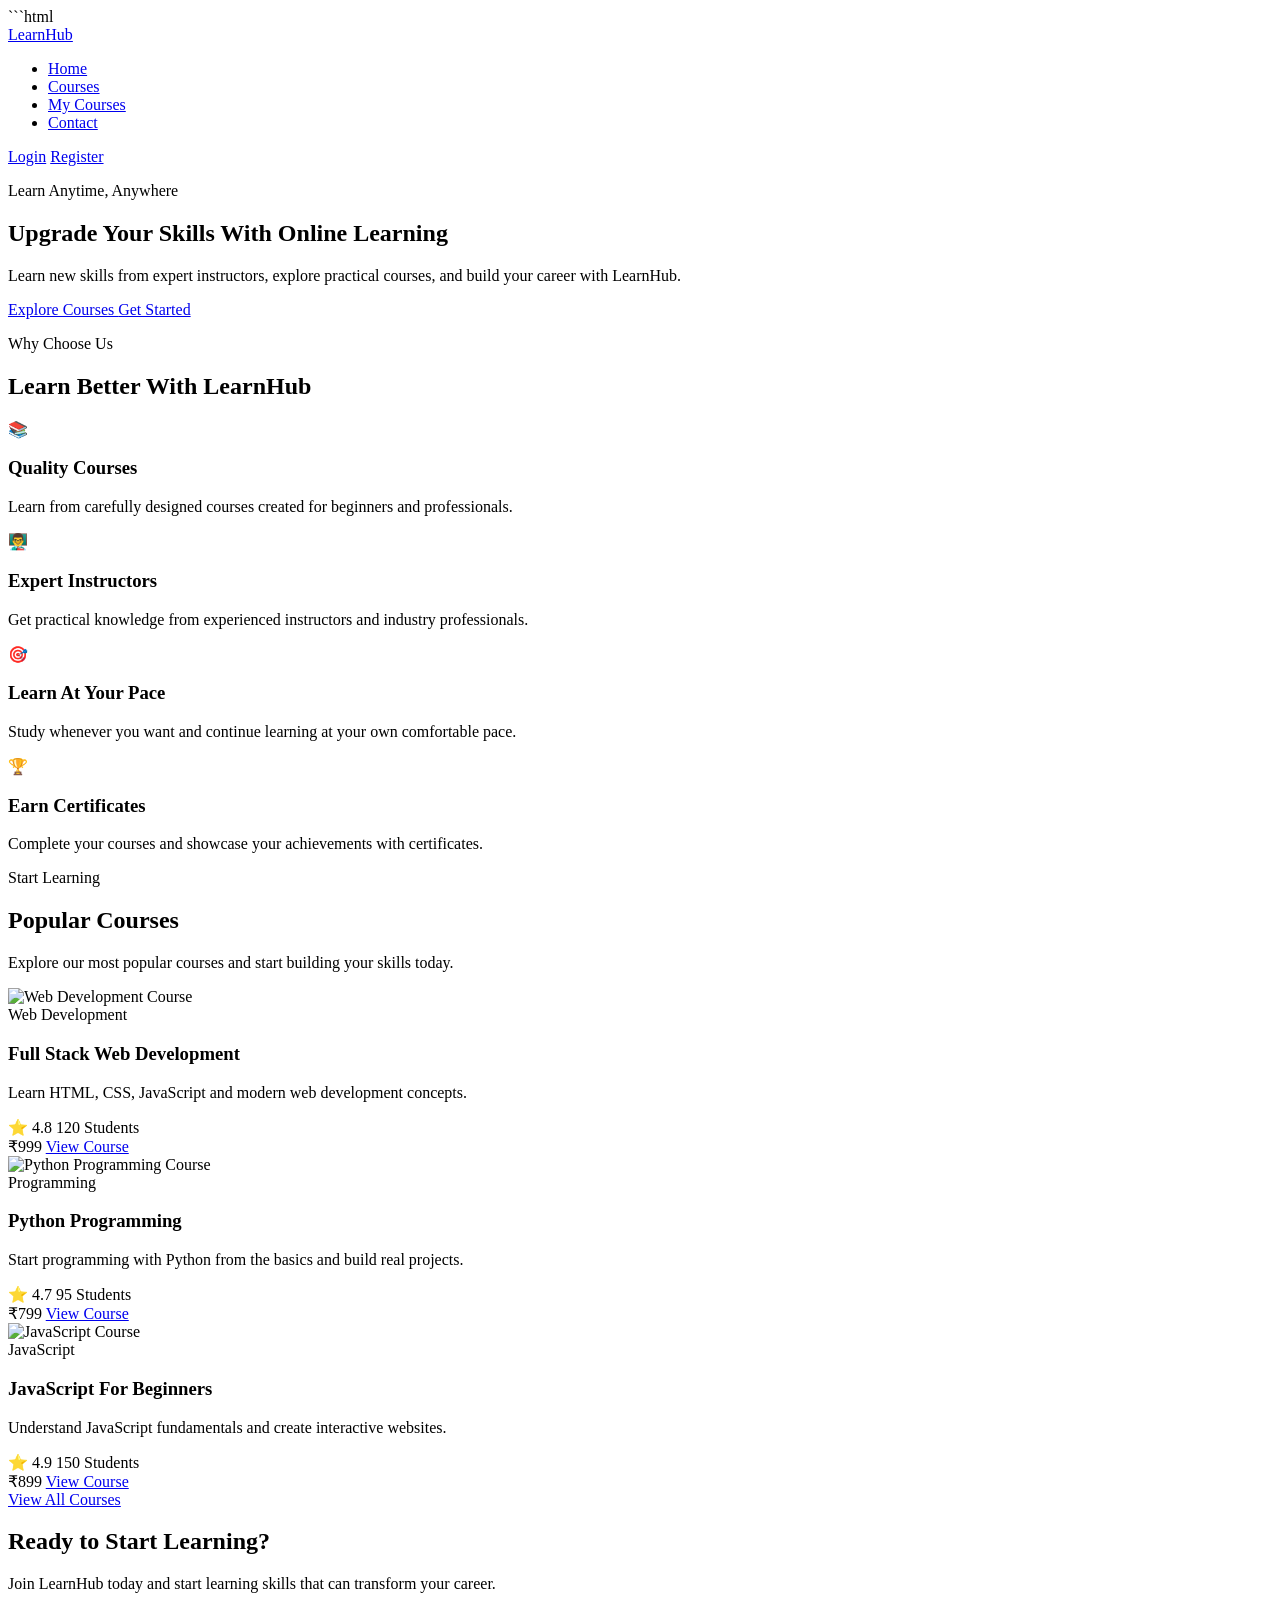
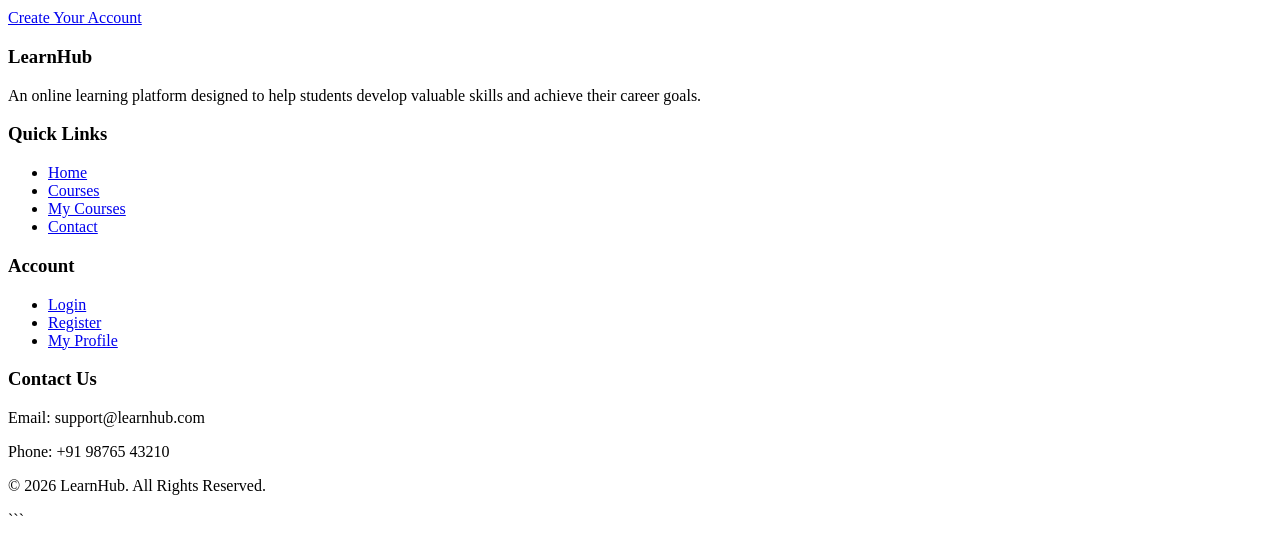
==== index.html @ 8cdeaab9 "Initial commit Created from https://vercel.com/new" ====
```html
<!DOCTYPE html>
<html lang="en">

<head>
    <meta charset="UTF-8">

    <!-- Makes the website responsive on mobile devices -->
    <meta name="viewport" content="width=device-width, initial-scale=1.0">

    <title>LearnHub - Online Learning Platform</title>

    <!-- Common CSS file -->
    <link rel="stylesheet" href="css/style.css">
</head>

<body>

    <!-- =========================
         NAVIGATION BAR
    ========================== -->
    <header>
        <nav class="navbar">

            <!-- Logo / Website Name -->
            <div class="logo">
                <a href="index.html">LearnHub</a>
            </div>

            <!-- Navigation Links -->
            <ul class="nav-links">
                <li>
                    <a href="index.html">Home</a>
                </li>

                <li>
                    <a href="courses.html">Courses</a>
                </li>

                <li>
                    <a href="dashboard.html">My Courses</a>
                </li>

                <li>
                    <a href="contact.html">Contact</a>
                </li>
            </ul>

            <!-- Authentication Buttons -->
            <div class="nav-buttons">
                <a href="login.html" class="btn login-btn">Login</a>
                <a href="register.html" class="btn register-btn">Register</a>
            </div>

        </nav>
    </header>


    <!-- =========================
         HERO SECTION
    ========================== -->
    <main>

        <section class="hero">

            <div class="hero-content">

                <p class="hero-subtitle">
                    Learn Anytime, Anywhere
                </p>

                <h1>
                    Upgrade Your Skills With
                    <span>Online Learning</span>
                </h1>

                <p class="hero-description">
                    Learn new skills from expert instructors,
                    explore practical courses, and build your
                    career with LearnHub.
                </p>

                <div class="hero-buttons">
                    <a href="courses.html" class="btn primary-btn">
                        Explore Courses
                    </a>

                    <a href="register.html" class="btn secondary-btn">
                        Get Started
                    </a>
                </div>

            </div>

        </section>


        <!-- =========================
             LMS FEATURES
        ========================== -->
        <section class="features">

            <div class="section-heading">
                <p>Why Choose Us</p>
                <h2>Learn Better With LearnHub</h2>
            </div>

            <div class="feature-container">

                <!-- Feature 1 -->
                <div class="feature-card">

                    <div class="feature-icon">
                        📚
                    </div>

                    <h3>Quality Courses</h3>

                    <p>
                        Learn from carefully designed courses
                        created for beginners and professionals.
                    </p>

                </div>


                <!-- Feature 2 -->
                <div class="feature-card">

                    <div class="feature-icon">
                        👨‍🏫
                    </div>

                    <h3>Expert Instructors</h3>

                    <p>
                        Get practical knowledge from experienced
                        instructors and industry professionals.
                    </p>

                </div>


                <!-- Feature 3 -->
                <div class="feature-card">

                    <div class="feature-icon">
                        🎯
                    </div>

                    <h3>Learn At Your Pace</h3>

                    <p>
                        Study whenever you want and continue
                        learning at your own comfortable pace.
                    </p>

                </div>


                <!-- Feature 4 -->
                <div class="feature-card">

                    <div class="feature-icon">
                        🏆
                    </div>

                    <h3>Earn Certificates</h3>

                    <p>
                        Complete your courses and showcase
                        your achievements with certificates.
                    </p>

                </div>

            </div>

        </section>


        <!-- =========================
             POPULAR COURSES
        ========================== -->
        <section class="popular-courses">

            <div class="section-heading">

                <p>Start Learning</p>

                <h2>Popular Courses</h2>

                <p>
                    Explore our most popular courses and
                    start building your skills today.
                </p>

            </div>


            <div class="course-container">

                <!-- Course 1 -->
                <div class="course-card">

                    <div class="course-image">
                        <img
                            src="images/course1.jpg"
                            alt="Web Development Course">
                    </div>

                    <div class="course-content">

                        <span class="course-category">
                            Web Development
                        </span>

                        <h3>
                            Full Stack Web Development
                        </h3>

                        <p>
                            Learn HTML, CSS, JavaScript and
                            modern web development concepts.
                        </p>

                        <div class="course-info">
                            <span>⭐ 4.8</span>
                            <span>120 Students</span>
                        </div>

                        <div class="course-bottom">

                            <span class="course-price">
                                ₹999
                            </span>

                            <a
                                href="course-details.html"
                                class="btn course-btn">
                                View Course
                            </a>

                        </div>

                    </div>

                </div>


                <!-- Course 2 -->
                <div class="course-card">

                    <div class="course-image">
                        <img
                            src="images/course2.jpg"
                            alt="Python Programming Course">
                    </div>

                    <div class="course-content">

                        <span class="course-category">
                            Programming
                        </span>

                        <h3>
                            Python Programming
                        </h3>

                        <p>
                            Start programming with Python from
                            the basics and build real projects.
                        </p>

                        <div class="course-info">
                            <span>⭐ 4.7</span>
                            <span>95 Students</span>
                        </div>

                        <div class="course-bottom">

                            <span class="course-price">
                                ₹799
                            </span>

                            <a
                                href="course-details.html"
                                class="btn course-btn">
                                View Course
                            </a>

                        </div>

                    </div>

                </div>


                <!-- Course 3 -->
                <div class="course-card">

                    <div class="course-image">
                        <img
                            src="images/course3.jpg"
                            alt="JavaScript Course">
                    </div>

                    <div class="course-content">

                        <span class="course-category">
                            JavaScript
                        </span>

                        <h3>
                            JavaScript For Beginners
                        </h3>

                        <p>
                            Understand JavaScript fundamentals
                            and create interactive websites.
                        </p>

                        <div class="course-info">
                            <span>⭐ 4.9</span>
                            <span>150 Students</span>
                        </div>

                        <div class="course-bottom">

                            <span class="course-price">
                                ₹899
                            </span>

                            <a
                                href="course-details.html"
                                class="btn course-btn">
                                View Course
                            </a>

                        </div>

                    </div>

                </div>

            </div>


            <!-- View All Courses -->
            <div class="view-all">

                <a
                    href="courses.html"
                    class="btn primary-btn">
                    View All Courses
                </a>

            </div>

        </section>


        <!-- =========================
             CALL TO ACTION
        ========================== -->
        <section class="cta">

            <div class="cta-content">

                <h2>
                    Ready to Start Learning?
                </h2>

                <p>
                    Join LearnHub today and start learning
                    skills that can transform your career.
                </p>

                <a
                    href="register.html"
                    class="btn primary-btn">
                    Create Your Account
                </a>

            </div>

        </section>

    </main>


    <!-- =========================
         FOOTER
    ========================== -->
    <footer>

        <div class="footer-container">

            <!-- Footer About -->
            <div class="footer-section">

                <h3>LearnHub</h3>

                <p>
                    An online learning platform designed
                    to help students develop valuable skills
                    and achieve their career goals.
                </p>

            </div>


            <!-- Quick Links -->
            <div class="footer-section">

                <h3>Quick Links</h3>

                <ul>

                    <li>
                        <a href="index.html">
                            Home
                        </a>
                    </li>

                    <li>
                        <a href="courses.html">
                            Courses
                        </a>
                    </li>

                    <li>
                        <a href="dashboard.html">
                            My Courses
                        </a>
                    </li>

                    <li>
                        <a href="contact.html">
                            Contact
                        </a>
                    </li>

                </ul>

            </div>


            <!-- Account Links -->
            <div class="footer-section">

                <h3>Account</h3>

                <ul>

                    <li>
                        <a href="login.html">
                            Login
                        </a>
                    </li>

                    <li>
                        <a href="register.html">
                            Register
                        </a>
                    </li>

                    <li>
                        <a href="profile.html">
                            My Profile
                        </a>
                    </li>

                </ul>

            </div>


            <!-- Contact -->
            <div class="footer-section">

                <h3>Contact Us</h3>

                <p>
                    Email: support@learnhub.com
                </p>

                <p>
                    Phone: +91 98765 43210
                </p>

            </div>

        </div>


        <!-- Copyright -->
        <div class="footer-bottom">

            <p>
                &copy; 2026 LearnHub. All Rights Reserved.
            </p>

        </div>

    </footer>


    <!-- Common JavaScript file -->
    <script src="js/script.js"></script>

</body>

</html>
```
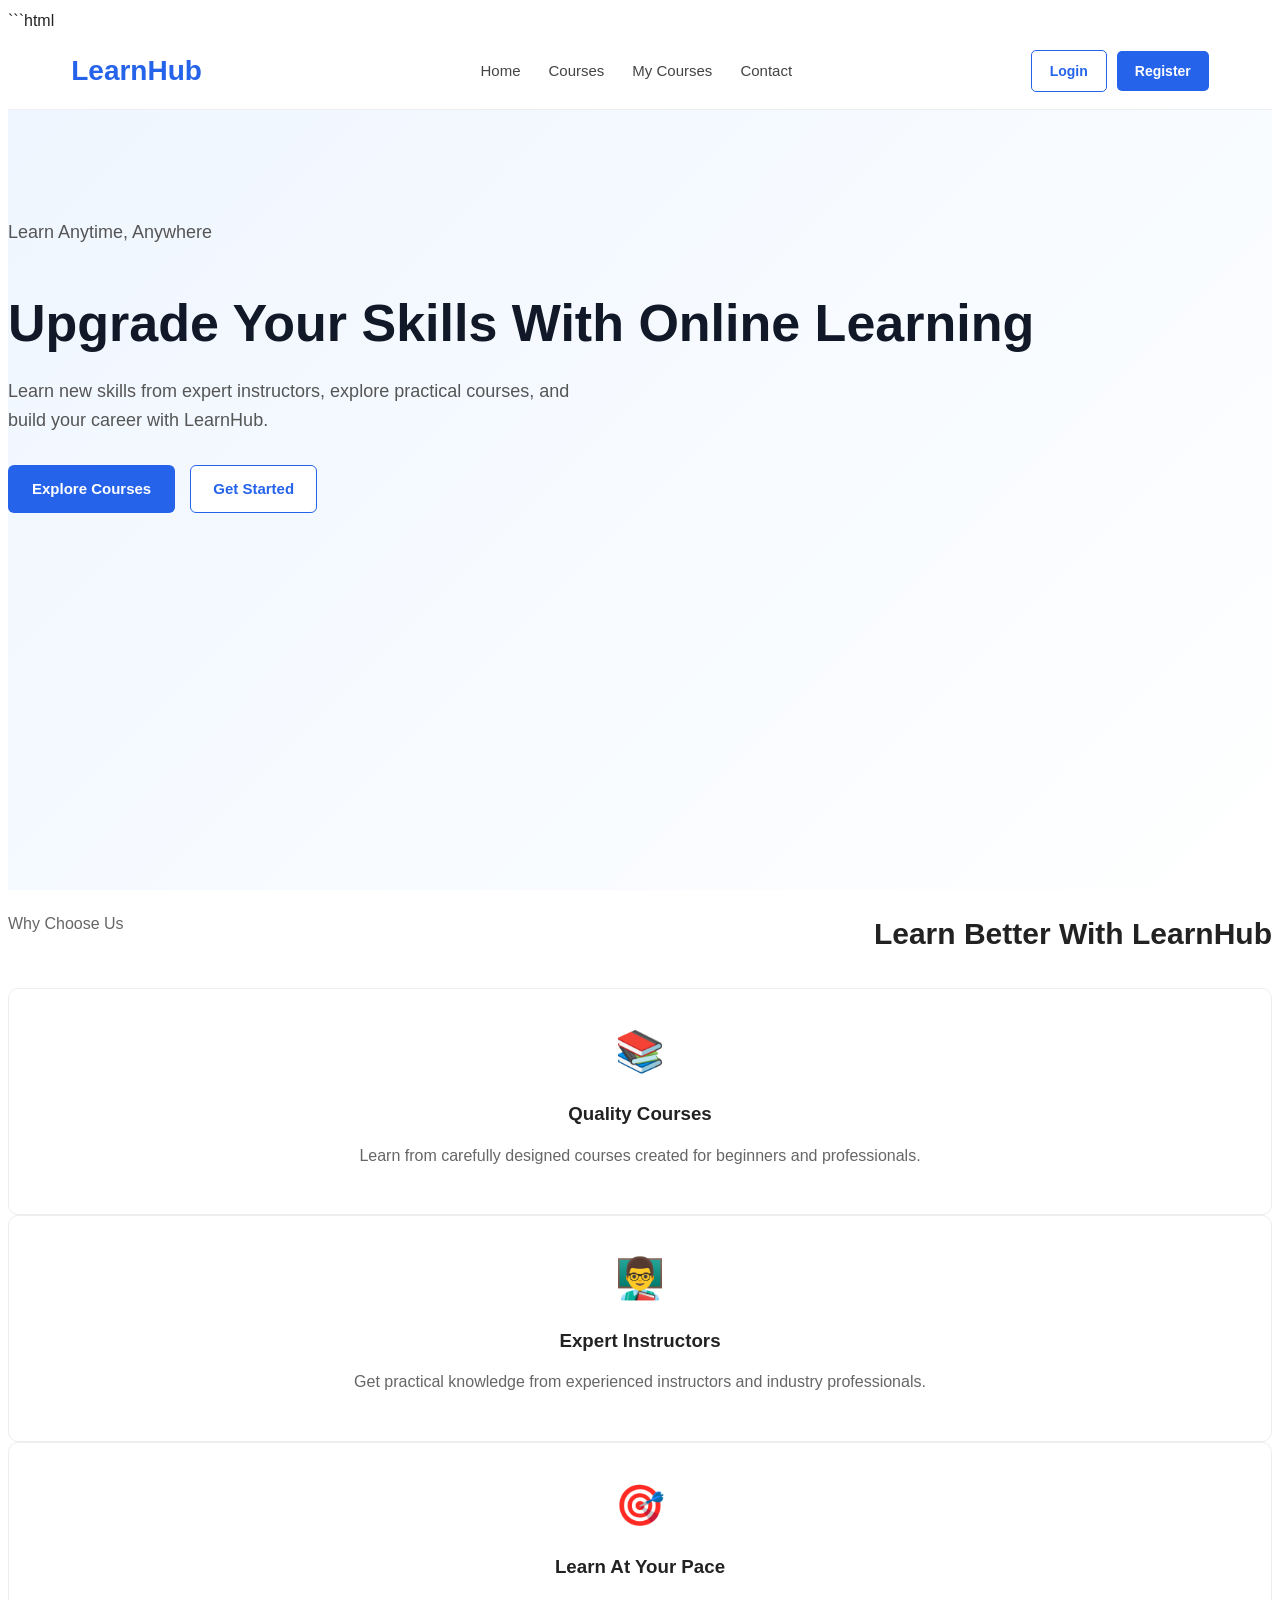
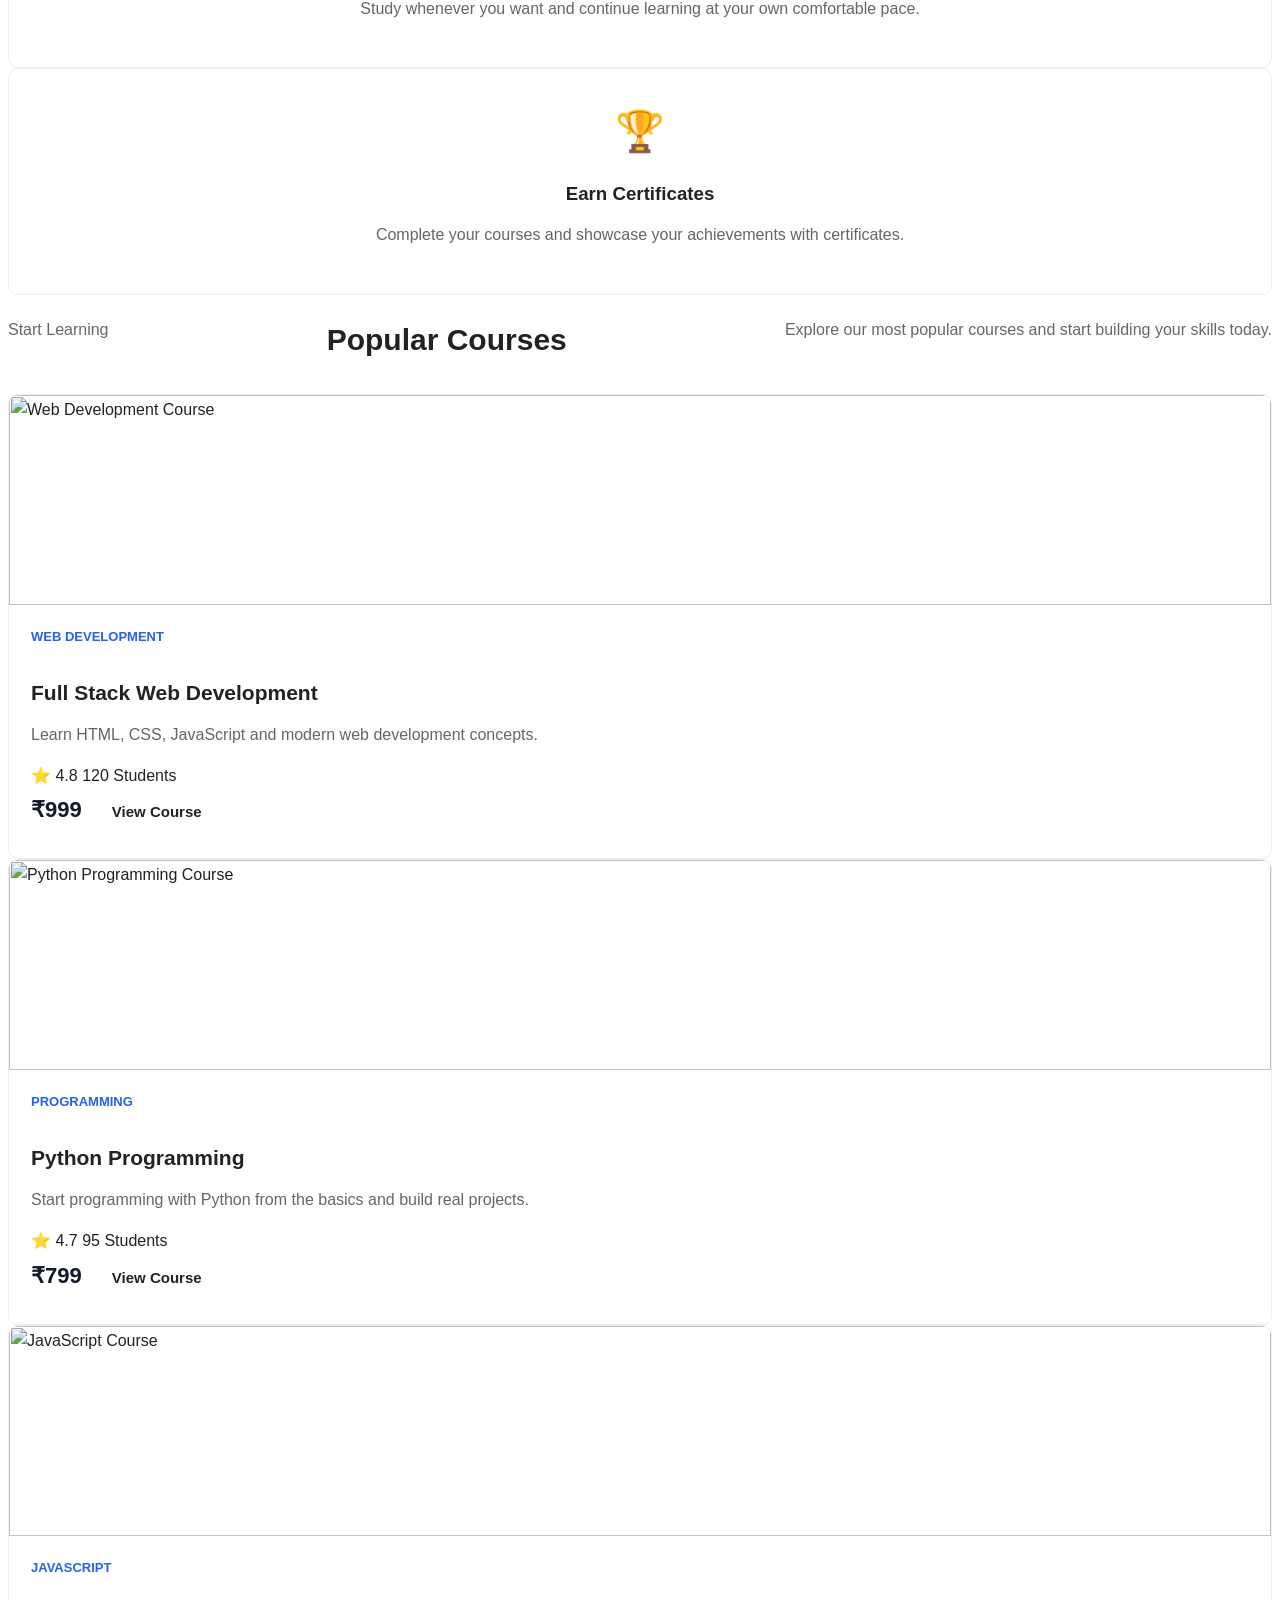
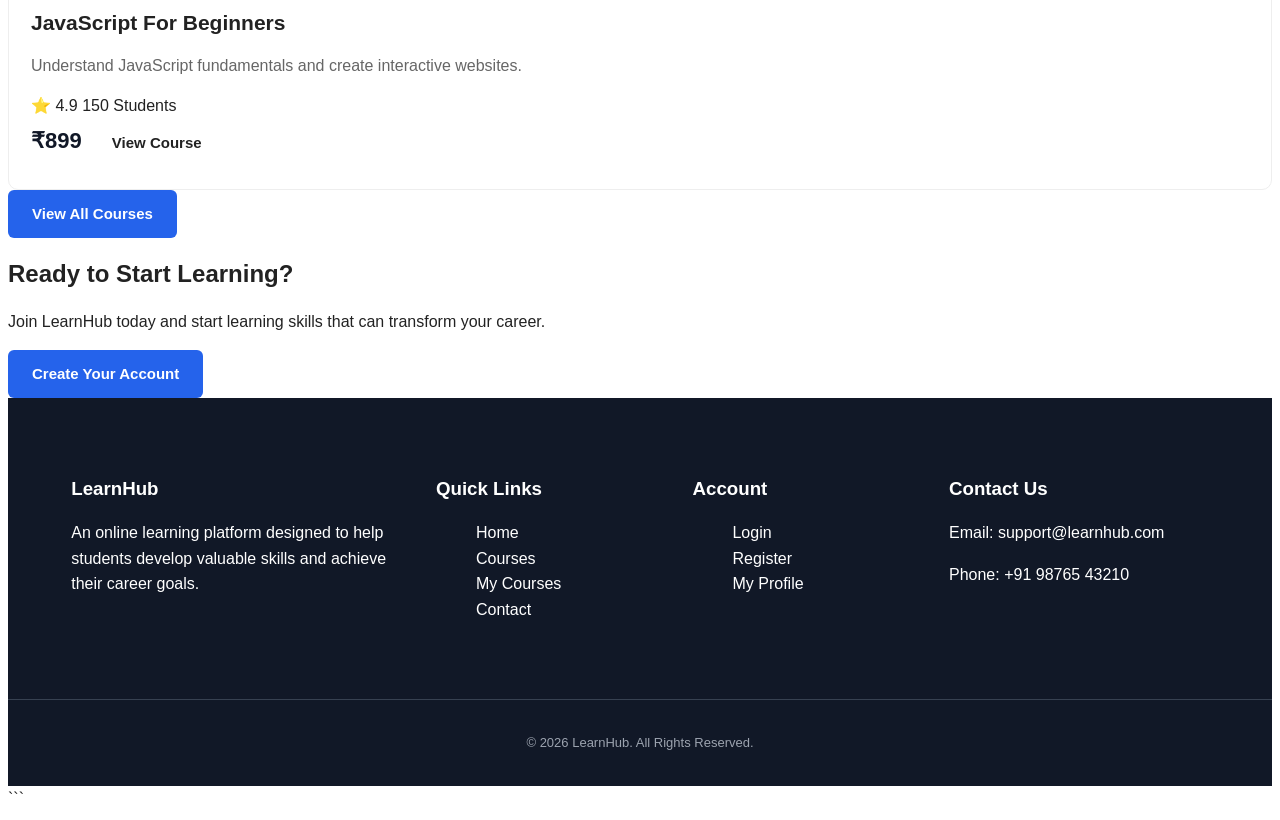
==== commit fc8a52c0: "Update index.html" ====
--- a/index.html
+++ b/index.html
@@ -11,7 +11,7 @@
     <title>LearnHub - Online Learning Platform</title>
 
     <!-- Common CSS file -->
-    <link rel="stylesheet" href="css/style.css">
+    <link rel="stylesheet" href="style.css">
 </head>
 
 <body>
@@ -507,7 +507,7 @@
 
 
     <!-- Common JavaScript file -->
-    <script src="js/script.js"></script>
+    <script src="script.js"></script>
 
 </body>
 
--- a/style.css
+++ b/style.css
@@ -0,0 +1,2766 @@
+```css
+/* =========================================================
+   LEARNHUB LMS
+   GLOBAL STYLESHEET
+   ========================================================= */
+
+
+/* =========================================================
+   1. RESET & GLOBAL STYLES
+   ========================================================= */
+
+* {
+    margin: 0;
+    padding: 0;
+    box-sizing: border-box;
+}
+
+
+html {
+    scroll-behavior: smooth;
+}
+
+
+body {
+    font-family: Arial, Helvetica, sans-serif;
+    line-height: 1.6;
+    color: #222;
+    background-color: #ffffff;
+}
+
+
+a {
+    text-decoration: none;
+    color: inherit;
+}
+
+
+ul {
+    list-style: none;
+}
+
+
+img {
+    max-width: 100%;
+    display: block;
+}
+
+
+button,
+input,
+textarea,
+select {
+    font-family: inherit;
+}
+
+
+button {
+    cursor: pointer;
+}
+
+
+.container,
+.dashboard-container,
+.contact-container {
+    width: 90%;
+    max-width: 1200px;
+    margin: 0 auto;
+}
+
+
+section {
+    width: 100%;
+}
+
+
+h1,
+h2,
+h3 {
+    line-height: 1.3;
+}
+
+
+/* =========================================================
+   2. BUTTONS
+   ========================================================= */
+
+.btn {
+    display: inline-block;
+    padding: 12px 24px;
+    border-radius: 6px;
+    border: none;
+    font-size: 15px;
+    font-weight: 600;
+    text-align: center;
+    transition: 0.3s ease;
+}
+
+
+.primary-btn {
+    background-color: #2563eb;
+    color: #ffffff;
+}
+
+
+.primary-btn:hover {
+    background-color: #1d4ed8;
+    transform: translateY(-2px);
+}
+
+
+.secondary-btn {
+    display: inline-block;
+    padding: 11px 22px;
+    border: 1px solid #2563eb;
+    border-radius: 6px;
+    background-color: #ffffff;
+    color: #2563eb;
+    font-size: 15px;
+    font-weight: 600;
+    cursor: pointer;
+    transition: 0.3s ease;
+}
+
+
+.secondary-btn:hover {
+    background-color: #2563eb;
+    color: #ffffff;
+}
+
+
+/* =========================================================
+   3. NAVBAR
+   ========================================================= */
+
+header {
+    width: 100%;
+    background-color: #ffffff;
+    border-bottom: 1px solid #eeeeee;
+}
+
+
+.navbar {
+    width: 90%;
+    max-width: 1200px;
+    min-height: 75px;
+    margin: 0 auto;
+
+    display: flex;
+    align-items: center;
+    justify-content: space-between;
+    gap: 25px;
+}
+
+
+.logo a {
+    font-size: 28px;
+    font-weight: 800;
+    color: #2563eb;
+}
+
+
+.nav-links {
+    display: flex;
+    align-items: center;
+    gap: 28px;
+}
+
+
+.nav-links a {
+    color: #444;
+    font-size: 15px;
+    font-weight: 500;
+    transition: 0.3s ease;
+}
+
+
+.nav-links a:hover,
+.nav-links a.active {
+    color: #2563eb;
+}
+
+
+.nav-buttons {
+    display: flex;
+    align-items: center;
+    gap: 10px;
+}
+
+
+.login-btn,
+.register-btn {
+    padding: 9px 18px;
+    border-radius: 5px;
+    font-size: 14px;
+    font-weight: 600;
+    transition: 0.3s ease;
+}
+
+
+.login-btn {
+    color: #2563eb;
+    border: 1px solid #2563eb;
+}
+
+
+.login-btn:hover {
+    background-color: #2563eb;
+    color: #ffffff;
+}
+
+
+.register-btn {
+    background-color: #2563eb;
+    color: #ffffff;
+}
+
+
+.register-btn:hover {
+    background-color: #1d4ed8;
+}
+
+
+/* =========================================================
+   4. HOME PAGE
+   ========================================================= */
+
+.hero {
+    min-height: 600px;
+    padding: 90px 0;
+
+    background: linear-gradient(
+        135deg,
+        #eff6ff,
+        #ffffff
+    );
+}
+
+
+.hero-container {
+    width: 90%;
+    max-width: 1200px;
+    margin: 0 auto;
+
+    display: grid;
+    grid-template-columns: 1.1fr 0.9fr;
+    align-items: center;
+    gap: 60px;
+}
+
+
+.hero-content h1 {
+    font-size: 52px;
+    margin-bottom: 20px;
+    color: #111827;
+}
+
+
+.hero-content p {
+    max-width: 600px;
+    margin-bottom: 30px;
+    color: #555;
+    font-size: 18px;
+}
+
+
+.hero-buttons {
+    display: flex;
+    gap: 15px;
+    flex-wrap: wrap;
+}
+
+
+.hero-image img {
+    width: 100%;
+    border-radius: 15px;
+}
+
+
+.section {
+    padding: 80px 0;
+}
+
+
+.section-title {
+    text-align: center;
+    margin-bottom: 45px;
+}
+
+
+.section-title h2 {
+    font-size: 36px;
+    color: #111827;
+    margin-bottom: 10px;
+}
+
+
+.section-title p {
+    color: #666;
+}
+
+
+.features-grid,
+.course-grid {
+    width: 90%;
+    max-width: 1200px;
+    margin: 0 auto;
+
+    display: grid;
+    grid-template-columns: repeat(3, 1fr);
+    gap: 25px;
+}
+
+
+.feature-card {
+    padding: 30px;
+    background-color: #ffffff;
+    border: 1px solid #eeeeee;
+    border-radius: 10px;
+    text-align: center;
+    transition: 0.3s ease;
+}
+
+
+.feature-card:hover {
+    transform: translateY(-5px);
+    box-shadow: 0 10px 30px rgba(0, 0, 0, 0.08);
+}
+
+
+.feature-icon {
+    font-size: 40px;
+    margin-bottom: 15px;
+}
+
+
+.feature-card h3 {
+    margin-bottom: 10px;
+}
+
+
+.feature-card p {
+    color: #666;
+}
+
+
+.course-card {
+    overflow: hidden;
+    background-color: #ffffff;
+    border: 1px solid #eeeeee;
+    border-radius: 10px;
+    transition: 0.3s ease;
+}
+
+
+.course-card:hover {
+    transform: translateY(-5px);
+    box-shadow: 0 10px 30px rgba(0, 0, 0, 0.08);
+}
+
+
+.course-card img {
+    width: 100%;
+    height: 210px;
+    object-fit: cover;
+}
+
+
+.course-content {
+    padding: 22px;
+}
+
+
+.course-category {
+    display: inline-block;
+    margin-bottom: 10px;
+    color: #2563eb;
+    font-size: 13px;
+    font-weight: 700;
+    text-transform: uppercase;
+}
+
+
+.course-content h3 {
+    margin-bottom: 10px;
+    font-size: 21px;
+}
+
+
+.course-content p {
+    color: #666;
+    margin-bottom: 15px;
+}
+
+
+.course-meta {
+    display: flex;
+    justify-content: space-between;
+    gap: 10px;
+    margin-bottom: 15px;
+    color: #666;
+    font-size: 14px;
+}
+
+
+.course-price {
+    color: #111827;
+    font-size: 22px;
+    font-weight: 700;
+}
+
+
+.about-section {
+    padding: 80px 0;
+    background-color: #f8fafc;
+}
+
+
+.about-container {
+    width: 90%;
+    max-width: 1200px;
+    margin: 0 auto;
+
+    display: grid;
+    grid-template-columns: 1fr 1fr;
+    gap: 60px;
+    align-items: center;
+}
+
+
+.about-content h2 {
+    font-size: 38px;
+    margin-bottom: 20px;
+}
+
+
+.about-content p {
+    color: #666;
+    margin-bottom: 15px;
+}
+
+
+.stats-grid {
+    display: grid;
+    grid-template-columns: repeat(2, 1fr);
+    gap: 20px;
+}
+
+
+.stat-box {
+    padding: 25px;
+    background-color: #ffffff;
+    border-radius: 10px;
+    text-align: center;
+    border: 1px solid #eeeeee;
+}
+
+
+.stat-box h3 {
+    font-size: 32px;
+    color: #2563eb;
+}
+
+
+.cta-section {
+    padding: 80px 20px;
+    background-color: #2563eb;
+    color: #ffffff;
+    text-align: center;
+}
+
+
+.cta-section h2 {
+    font-size: 38px;
+    margin-bottom: 15px;
+}
+
+
+.cta-section p {
+    margin-bottom: 25px;
+}
+
+
+/* =========================================================
+   5. FORMS
+   ========================================================= */
+
+.form-group {
+    margin-bottom: 20px;
+}
+
+
+.form-group label {
+    display: block;
+    margin-bottom: 7px;
+    font-size: 14px;
+    font-weight: 600;
+    color: #333;
+}
+
+
+.form-group input,
+.form-group textarea,
+.form-group select,
+input,
+textarea,
+select {
+    width: 100%;
+    padding: 12px 14px;
+    border: 1px solid #d1d5db;
+    border-radius: 6px;
+    background-color: #ffffff;
+    color: #222;
+    font-size: 15px;
+    outline: none;
+    transition: 0.3s ease;
+}
+
+
+.form-group input:focus,
+.form-group textarea:focus,
+.form-group select:focus,
+input:focus,
+textarea:focus,
+select:focus {
+    border-color: #2563eb;
+    box-shadow: 0 0 0 3px rgba(37, 99, 235, 0.1);
+}
+
+
+.form-group textarea,
+textarea {
+    resize: vertical;
+}
+
+
+.form-error {
+    display: block;
+    margin-top: 5px;
+    color: #dc2626;
+    font-size: 13px;
+}
+
+
+/* =========================================================
+   6. LOGIN & REGISTER
+   ========================================================= */
+
+.auth-section {
+    min-height: calc(100vh - 75px);
+    padding: 70px 20px;
+
+    display: flex;
+    justify-content: center;
+    align-items: center;
+
+    background-color: #f8fafc;
+}
+
+
+.auth-container {
+    width: 100%;
+    max-width: 480px;
+}
+
+
+.auth-card {
+    padding: 40px;
+    background-color: #ffffff;
+    border-radius: 12px;
+    border: 1px solid #eeeeee;
+    box-shadow: 0 10px 30px rgba(0, 0, 0, 0.06);
+}
+
+
+.auth-card h1 {
+    margin-bottom: 10px;
+    text-align: center;
+    font-size: 32px;
+}
+
+
+.auth-card > p {
+    margin-bottom: 30px;
+    text-align: center;
+    color: #666;
+}
+
+
+.auth-footer {
+    margin-top: 20px;
+    text-align: center;
+    color: #666;
+}
+
+
+.auth-footer a {
+    color: #2563eb;
+    font-weight: 600;
+}
+
+
+.checkbox-group {
+    display: flex;
+    align-items: flex-start;
+    gap: 10px;
+    margin-bottom: 20px;
+}
+
+
+.checkbox-group input {
+    width: auto;
+    margin-top: 4px;
+}
+
+
+.checkbox-group label {
+    font-size: 14px;
+    color: #555;
+}
+
+
+.forgot-password {
+    display: block;
+    margin-bottom: 20px;
+    text-align: right;
+    color: #2563eb;
+    font-size: 14px;
+}
+
+
+.auth-card .primary-btn {
+    width: 100%;
+}
+
+
+/* =========================================================
+   7. COURSES PAGE
+   ========================================================= */
+
+.courses-hero {
+    padding: 70px 20px;
+    background-color: #eff6ff;
+    text-align: center;
+}
+
+
+.courses-hero h1 {
+    font-size: 44px;
+    margin-bottom: 15px;
+}
+
+
+.courses-hero p {
+    color: #666;
+}
+
+
+.course-filters {
+    padding: 35px 0;
+}
+
+
+.filter-container {
+    width: 90%;
+    max-width: 1200px;
+    margin: 0 auto;
+
+    display: grid;
+    grid-template-columns: 2fr 1fr 1fr;
+    gap: 15px;
+}
+
+
+.course-search,
+.category-filter,
+.level-filter {
+    width: 100%;
+}
+
+
+.courses-section {
+    padding: 30px 0 80px;
+}
+
+
+.courses-grid {
+    width: 90%;
+    max-width: 1200px;
+    margin: 0 auto;
+
+    display: grid;
+    grid-template-columns: repeat(3, 1fr);
+    gap: 25px;
+}
+
+
+.no-courses {
+    display: none;
+    padding: 40px;
+    text-align: center;
+    color: #666;
+}
+
+
+.categories-section {
+    padding: 80px 0;
+    background-color: #f8fafc;
+}
+
+
+.category-grid {
+    width: 90%;
+    max-width: 1200px;
+    margin: 0 auto;
+
+    display: grid;
+    grid-template-columns: repeat(3, 1fr);
+    gap: 20px;
+}
+
+
+.category-card {
+    padding: 30px;
+    background-color: #ffffff;
+    border: 1px solid #eeeeee;
+    border-radius: 10px;
+    text-align: center;
+    transition: 0.3s ease;
+}
+
+
+.category-card:hover {
+    transform: translateY(-4px);
+    box-shadow: 0 8px 25px rgba(0, 0, 0, 0.08);
+}
+
+
+.category-card h3 {
+    margin: 10px 0;
+}
+
+
+.category-card p {
+    color: #666;
+}
+
+
+/* =========================================================
+   8. COURSE DETAILS PAGE
+   ========================================================= */
+
+.course-details-hero {
+    padding: 70px 0;
+    background-color: #f8fafc;
+}
+
+
+.course-details-container {
+    width: 90%;
+    max-width: 1200px;
+    margin: 0 auto;
+
+    display: grid;
+    grid-template-columns: 1.5fr 1fr;
+    gap: 50px;
+    align-items: center;
+}
+
+
+.course-details-image img {
+    width: 100%;
+    border-radius: 12px;
+}
+
+
+.course-details-content h1 {
+    margin: 15px 0;
+    font-size: 44px;
+}
+
+
+.course-details-content > p {
+    color: #666;
+    margin-bottom: 20px;
+}
+
+
+.course-details-meta {
+    display: flex;
+    flex-wrap: wrap;
+    gap: 20px;
+    margin-bottom: 25px;
+    color: #555;
+}
+
+
+.details-section {
+    padding: 70px 0;
+}
+
+
+.details-container {
+    width: 90%;
+    max-width: 1200px;
+    margin: 0 auto;
+
+    display: grid;
+    grid-template-columns: 2fr 1fr;
+    gap: 50px;
+}
+
+
+.details-content h2 {
+    margin-bottom: 20px;
+    font-size: 30px;
+}
+
+
+.details-content h3 {
+    margin: 30px 0 15px;
+}
+
+
+.learning-list,
+.requirements-list {
+    padding-left: 20px;
+    list-style: disc;
+}
+
+
+.learning-list li,
+.requirements-list li {
+    margin-bottom: 10px;
+}
+
+
+.curriculum {
+    margin-top: 40px;
+}
+
+
+.curriculum-item {
+    margin-bottom: 12px;
+    border: 1px solid #eeeeee;
+    border-radius: 7px;
+    overflow: hidden;
+}
+
+
+.curriculum-header {
+    padding: 15px 18px;
+    background-color: #f8fafc;
+    font-weight: 600;
+}
+
+
+.curriculum-lessons {
+    padding: 15px 18px;
+}
+
+
+.curriculum-lessons li {
+    padding: 8px 0;
+    color: #555;
+}
+
+
+.enrollment-card {
+    position: sticky;
+    top: 20px;
+
+    padding: 30px;
+    background-color: #ffffff;
+    border: 1px solid #eeeeee;
+    border-radius: 10px;
+    box-shadow: 0 8px 25px rgba(0, 0, 0, 0.06);
+}
+
+
+.enrollment-card h2 {
+    font-size: 34px;
+    margin-bottom: 20px;
+}
+
+
+.enrollment-card .primary-btn {
+    width: 100%;
+    margin: 20px 0;
+}
+
+
+.course-benefits li {
+    padding: 8px 0;
+    color: #555;
+}
+
+
+.guarantee {
+    margin-top: 20px;
+    padding: 15px;
+    border-radius: 6px;
+    background-color: #f0fdf4;
+    color: #166534;
+}
+
+
+.related-courses {
+    padding: 70px 0;
+    background-color: #f8fafc;
+}
+
+
+/* =========================================================
+   9. PAYMENT PAGE
+   ========================================================= */
+
+.payment-section {
+    padding: 70px 0;
+    background-color: #f8fafc;
+}
+
+
+.payment-container {
+    width: 90%;
+    max-width: 1200px;
+    margin: 0 auto;
+
+    display: grid;
+    grid-template-columns: 2fr 1fr;
+    gap: 35px;
+    align-items: start;
+}
+
+
+.payment-left > h1 {
+    font-size: 38px;
+    margin-bottom: 8px;
+}
+
+
+.payment-subtitle {
+    color: #666;
+    margin-bottom: 30px;
+}
+
+
+.payment-box {
+    padding: 25px;
+    margin-bottom: 20px;
+
+    background-color: #ffffff;
+    border: 1px solid #eeeeee;
+    border-radius: 10px;
+}
+
+
+.payment-box h2 {
+    margin-bottom: 20px;
+    font-size: 23px;
+}
+
+
+.payment-course {
+    display: flex;
+    align-items: center;
+    gap: 20px;
+}
+
+
+.payment-course img {
+    width: 140px;
+    height: 90px;
+    object-fit: cover;
+    border-radius: 7px;
+}
+
+
+.payment-course-info h3 {
+    margin-bottom: 7px;
+}
+
+
+.payment-course-info p {
+    color: #666;
+    font-size: 14px;
+    margin-bottom: 8px;
+}
+
+
+.coupon-container {
+    display: flex;
+    gap: 10px;
+}
+
+
+.coupon-container input {
+    flex: 1;
+}
+
+
+.coupon-message,
+.notes-message,
+.password-message {
+    margin-top: 10px;
+    font-size: 14px;
+}
+
+
+.payment-method {
+    display: flex;
+    align-items: flex-start;
+    gap: 12px;
+
+    padding: 15px;
+    margin-bottom: 10px;
+
+    border: 1px solid #eeeeee;
+    border-radius: 7px;
+    cursor: pointer;
+    transition: 0.3s ease;
+}
+
+
+.payment-method:hover {
+    background-color: #f8fafc;
+}
+
+
+.payment-method input {
+    width: auto;
+    margin-top: 5px;
+}
+
+
+.payment-method span {
+    display: flex;
+    flex-direction: column;
+}
+
+
+.payment-method small {
+    margin-top: 3px;
+    color: #777;
+}
+
+
+.payment-demo {
+    padding: 18px;
+    margin-top: 10px;
+    border-radius: 7px;
+    background-color: #eff6ff;
+    color: #1e40af;
+}
+
+
+.payment-demo p {
+    margin-top: 5px;
+    font-size: 14px;
+}
+
+
+.order-summary {
+    position: sticky;
+    top: 20px;
+
+    padding: 28px;
+    background-color: #ffffff;
+    border: 1px solid #eeeeee;
+    border-radius: 10px;
+    box-shadow: 0 8px 25px rgba(0, 0, 0, 0.06);
+}
+
+
+.order-summary h2 {
+    margin-bottom: 25px;
+}
+
+
+.summary-course {
+    display: flex;
+    justify-content: space-between;
+    gap: 15px;
+    margin-bottom: 20px;
+    font-size: 14px;
+}
+
+
+.summary-row {
+    display: flex;
+    justify-content: space-between;
+    margin-bottom: 15px;
+    color: #555;
+}
+
+
+.summary-total {
+    display: flex;
+    justify-content: space-between;
+    margin: 20px 0;
+    font-size: 22px;
+    font-weight: 700;
+}
+
+
+.pay-btn {
+    width: 100%;
+}
+
+
+.secure-payment {
+    margin-top: 15px;
+    text-align: center;
+    color: #166534;
+    font-size: 14px;
+}
+
+
+.terms-text {
+    margin-top: 15px;
+    text-align: center;
+    color: #777;
+    font-size: 12px;
+}
+
+
+/* =========================================================
+   10. PAYMENT SUCCESS PAGE
+   ========================================================= */
+
+.success-section {
+    min-height: calc(100vh - 75px);
+    padding: 80px 20px;
+
+    display: flex;
+    justify-content: center;
+    align-items: center;
+
+    background-color: #f8fafc;
+}
+
+
+.success-container {
+    width: 100%;
+    max-width: 650px;
+    padding: 45px;
+
+    background-color: #ffffff;
+    border: 1px solid #eeeeee;
+    border-radius: 12px;
+
+    text-align: center;
+
+    box-shadow: 0 10px 30px rgba(0, 0, 0, 0.06);
+}
+
+
+.success-icon {
+    width: 75px;
+    height: 75px;
+    margin: 0 auto 20px;
+
+    display: flex;
+    align-items: center;
+    justify-content: center;
+
+    border-radius: 50%;
+
+    background-color: #dcfce7;
+    color: #16a34a;
+
+    font-size: 40px;
+    font-weight: 700;
+}
+
+
+.success-container h1 {
+    font-size: 36px;
+    margin-bottom: 12px;
+}
+
+
+.success-message {
+    color: #666;
+    margin-bottom: 30px;
+}
+
+
+.success-details {
+    margin-bottom: 25px;
+    border: 1px solid #eeeeee;
+    border-radius: 8px;
+    overflow: hidden;
+}
+
+
+.success-row {
+    display: flex;
+    justify-content: space-between;
+    gap: 20px;
+
+    padding: 15px 18px;
+
+    border-bottom: 1px solid #eeeeee;
+    text-align: left;
+}
+
+
+.success-row:last-child {
+    border-bottom: none;
+}
+
+
+.success-row span {
+    color: #666;
+}
+
+
+.success-status {
+    color: #16a34a;
+}
+
+
+.enrollment-message {
+    padding: 20px;
+    margin-bottom: 25px;
+
+    background-color: #eff6ff;
+    border-radius: 8px;
+}
+
+
+.enrollment-message h3 {
+    margin-bottom: 8px;
+}
+
+
+.enrollment-message p {
+    color: #555;
+}
+
+
+.success-buttons {
+    display: flex;
+    justify-content: center;
+    gap: 12px;
+    flex-wrap: wrap;
+}
+
+
+.success-home {
+    margin-top: 25px;
+}
+
+
+.success-home a {
+    color: #2563eb;
+    font-weight: 600;
+}
+
+
+/* =========================================================
+   11. DASHBOARD PAGE
+   ========================================================= */
+
+.dashboard-header {
+    padding: 45px 0;
+    background-color: #eff6ff;
+}
+
+
+.dashboard-container {
+    width: 90%;
+    max-width: 1200px;
+    margin: 0 auto;
+}
+
+
+.dashboard-header .dashboard-container {
+    display: flex;
+    align-items: center;
+    justify-content: space-between;
+    gap: 25px;
+}
+
+
+.dashboard-header h1 {
+    font-size: 34px;
+    margin-bottom: 8px;
+}
+
+
+.dashboard-header p {
+    color: #666;
+}
+
+
+.dashboard-stats {
+    padding: 35px 0;
+}
+
+
+.stats-grid {
+    display: grid;
+    grid-template-columns: repeat(4, 1fr);
+    gap: 20px;
+}
+
+
+.stat-card {
+    display: flex;
+    align-items: center;
+    gap: 15px;
+
+    padding: 22px;
+
+    background-color: #ffffff;
+    border: 1px solid #eeeeee;
+    border-radius: 9px;
+}
+
+
+.stat-icon {
+    font-size: 30px;
+}
+
+
+.stat-card h3 {
+    font-size: 28px;
+    color: #2563eb;
+}
+
+
+.stat-card p {
+    color: #666;
+    font-size: 14px;
+}
+
+
+.my-courses-section {
+    padding: 50px 0 70px;
+}
+
+
+.section-heading {
+    display: flex;
+    justify-content: space-between;
+    align-items: center;
+    gap: 20px;
+
+    margin-bottom: 30px;
+}
+
+
+.section-heading h2 {
+    font-size: 30px;
+    margin-bottom: 5px;
+}
+
+
+.section-heading p {
+    color: #666;
+}
+
+
+.section-heading > a {
+    color: #2563eb;
+    font-weight: 600;
+}
+
+
+.dashboard-course-grid {
+    display: grid;
+    grid-template-columns: repeat(3, 1fr);
+    gap: 25px;
+}
+
+
+.dashboard-course-card {
+    overflow: hidden;
+    border: 1px solid #eeeeee;
+    border-radius: 10px;
+    background-color: #ffffff;
+}
+
+
+.dashboard-course-card > img {
+    width: 100%;
+    height: 190px;
+    object-fit: cover;
+}
+
+
+.dashboard-course-content {
+    padding: 22px;
+}
+
+
+.dashboard-course-content h3 {
+    margin-bottom: 10px;
+}
+
+
+.dashboard-course-content > p {
+    margin-bottom: 15px;
+    color: #666;
+    font-size: 14px;
+}
+
+
+.progress-info,
+.sidebar-progress-info {
+    display: flex;
+    justify-content: space-between;
+    margin-bottom: 7px;
+    font-size: 13px;
+    color: #555;
+}
+
+
+.progress-bar {
+    width: 100%;
+    height: 8px;
+    overflow: hidden;
+    border-radius: 10px;
+    background-color: #e5e7eb;
+}
+
+
+.progress {
+    height: 100%;
+    border-radius: 10px;
+    background-color: #2563eb;
+}
+
+
+.lesson-progress {
+    margin: 8px 0 18px !important;
+    font-size: 13px !important;
+}
+
+
+.continue-btn {
+    width: 100%;
+}
+
+
+.activity-section {
+    padding: 70px 0;
+    background-color: #f8fafc;
+}
+
+
+.activity-list {
+    background-color: #ffffff;
+    border: 1px solid #eeeeee;
+    border-radius: 10px;
+}
+
+
+.activity-item {
+    display: flex;
+    gap: 18px;
+
+    padding: 22px;
+
+    border-bottom: 1px solid #eeeeee;
+}
+
+
+.activity-item:last-child {
+    border-bottom: none;
+}
+
+
+.activity-icon {
+    font-size: 25px;
+}
+
+
+.activity-content h3 {
+    margin-bottom: 5px;
+}
+
+
+.activity-content p {
+    color: #666;
+    font-size: 14px;
+}
+
+
+.activity-content small {
+    display: block;
+    margin-top: 5px;
+    color: #999;
+}
+
+
+.learning-goal-section {
+    padding: 60px 0;
+}
+
+
+.learning-goal {
+    display: flex;
+    justify-content: space-between;
+    align-items: center;
+    gap: 25px;
+
+    padding: 30px;
+
+    border-radius: 10px;
+    background-color: #eff6ff;
+}
+
+
+.goal-content {
+    display: flex;
+    align-items: center;
+    gap: 18px;
+}
+
+
+.goal-icon {
+    font-size: 40px;
+}
+
+
+.goal-content h2 {
+    margin-bottom: 5px;
+}
+
+
+.goal-content p {
+    color: #666;
+}
+
+
+/* =========================================================
+   12. LESSON PAGE
+   ========================================================= */
+
+.lesson-section {
+    padding: 40px 0 70px;
+    background-color: #f8fafc;
+}
+
+
+.lesson-container {
+    width: 90%;
+    max-width: 1250px;
+    margin: 0 auto;
+
+    display: grid;
+    grid-template-columns: 2fr 1fr;
+    gap: 30px;
+    align-items: start;
+}
+
+
+.lesson-breadcrumb {
+    margin-bottom: 20px;
+    color: #777;
+    font-size: 14px;
+}
+
+
+.lesson-breadcrumb a {
+    color: #2563eb;
+}
+
+
+.lesson-header {
+    margin-bottom: 25px;
+}
+
+
+.lesson-number {
+    color: #2563eb;
+    font-size: 14px;
+    font-weight: 700;
+}
+
+
+.lesson-header h1 {
+    margin: 8px 0 10px;
+    font-size: 38px;
+}
+
+
+.lesson-header p {
+    color: #666;
+}
+
+
+.video-container {
+    width: 100%;
+    overflow: hidden;
+    border-radius: 10px;
+    background-color: #000000;
+}
+
+
+.lesson-video {
+    display: block;
+    width: 100%;
+    min-height: 450px;
+}
+
+
+.video-info {
+    display: flex;
+    justify-content: space-between;
+
+    padding: 12px 5px;
+
+    color: #666;
+    font-size: 14px;
+}
+
+
+.lesson-actions {
+    padding: 20px 0;
+}
+
+
+.lesson-content,
+.lesson-notes {
+    padding: 28px;
+    margin-bottom: 25px;
+
+    background-color: #ffffff;
+    border: 1px solid #eeeeee;
+    border-radius: 10px;
+}
+
+
+.lesson-content h2,
+.lesson-notes h2 {
+    margin-bottom: 12px;
+}
+
+
+.lesson-content h3 {
+    margin: 25px 0 12px;
+}
+
+
+.lesson-content p {
+    margin-bottom: 15px;
+    color: #555;
+}
+
+
+.lesson-learning-list {
+    padding-left: 20px;
+    list-style: disc;
+}
+
+
+.lesson-learning-list li {
+    margin-bottom: 8px;
+}
+
+
+.lesson-notes p {
+    color: #666;
+    margin-bottom: 15px;
+}
+
+
+.lesson-notes textarea {
+    margin-bottom: 12px;
+}
+
+
+.lesson-navigation {
+    display: flex;
+    justify-content: space-between;
+    gap: 15px;
+}
+
+
+.lesson-nav-btn {
+    padding: 12px 18px;
+
+    border: 1px solid #d1d5db;
+    border-radius: 6px;
+
+    background-color: #ffffff;
+    color: #2563eb;
+    font-weight: 600;
+}
+
+
+.lesson-nav-btn:hover {
+    background-color: #eff6ff;
+}
+
+
+.lesson-sidebar {
+    position: sticky;
+    top: 20px;
+}
+
+
+.lesson-course-info,
+.curriculum-sidebar {
+    padding: 22px;
+
+    background-color: #ffffff;
+    border: 1px solid #eeeeee;
+    border-radius: 10px;
+
+    margin-bottom: 20px;
+}
+
+
+.lesson-course-info h2 {
+    font-size: 21px;
+    margin-bottom: 8px;
+}
+
+
+.lesson-course-info p {
+    color: #666;
+    font-size: 14px;
+    margin-bottom: 18px;
+}
+
+
+.curriculum-sidebar h2 {
+    margin-bottom: 20px;
+    font-size: 21px;
+}
+
+
+.curriculum-section {
+    margin-bottom: 22px;
+}
+
+
+.curriculum-section:last-child {
+    margin-bottom: 0;
+}
+
+
+.curriculum-section h3 {
+    margin-bottom: 8px;
+    font-size: 15px;
+}
+
+
+.curriculum-lesson {
+    display: flex;
+    gap: 8px;
+    align-items: flex-start;
+
+    padding: 9px 8px;
+
+    border-radius: 5px;
+
+    color: #555;
+    font-size: 14px;
+}
+
+
+.curriculum-lesson:hover {
+    background-color: #f8fafc;
+}
+
+
+.curriculum-lesson.completed {
+    color: #16a34a;
+}
+
+
+.curriculum-lesson.active-lesson {
+    background-color: #eff6ff;
+    color: #2563eb;
+    font-weight: 600;
+}
+
+
+/* =========================================================
+   13. PROFILE PAGE
+   ========================================================= */
+
+.profile-section {
+    padding: 60px 0;
+    background-color: #f8fafc;
+}
+
+
+.profile-container {
+    width: 90%;
+    max-width: 1200px;
+    margin: 0 auto;
+}
+
+
+.profile-header {
+    display: flex;
+    align-items: center;
+    gap: 20px;
+
+    padding: 30px;
+    margin-bottom: 25px;
+
+    background-color: #ffffff;
+    border: 1px solid #eeeeee;
+    border-radius: 10px;
+}
+
+
+.profile-avatar {
+    width: 85px;
+    height: 85px;
+
+    display: flex;
+    align-items: center;
+    justify-content: center;
+
+    border-radius: 50%;
+
+    background-color: #2563eb;
+    color: #ffffff;
+
+    font-size: 35px;
+    font-weight: 700;
+}
+
+
+.profile-header-info {
+    flex: 1;
+}
+
+
+.profile-header-info h1 {
+    margin-bottom: 5px;
+}
+
+
+.profile-header-info p {
+    color: #666;
+}
+
+
+.profile-header-info span {
+    display: inline-block;
+    margin-top: 5px;
+    color: #2563eb;
+    font-size: 13px;
+    font-weight: 600;
+}
+
+
+.profile-grid {
+    display: grid;
+    grid-template-columns: 1fr 1fr;
+    gap: 25px;
+}
+
+
+.profile-card {
+    padding: 28px;
+
+    background-color: #ffffff;
+    border: 1px solid #eeeeee;
+    border-radius: 10px;
+}
+
+
+.profile-card-header {
+    margin-bottom: 25px;
+}
+
+
+.profile-card-header h2 {
+    margin-bottom: 5px;
+}
+
+
+.profile-card-header p {
+    color: #666;
+    font-size: 14px;
+}
+
+
+.profile-card .primary-btn {
+    margin-top: 5px;
+}
+
+
+.profile-stat-list {
+    display: grid;
+    grid-template-columns: 1fr 1fr;
+    gap: 15px;
+}
+
+
+.profile-stat {
+    display: flex;
+    align-items: center;
+    gap: 12px;
+
+    padding: 15px;
+
+    border: 1px solid #eeeeee;
+    border-radius: 7px;
+}
+
+
+.profile-stat-icon {
+    font-size: 25px;
+}
+
+
+.profile-stat h3 {
+    color: #2563eb;
+    font-size: 24px;
+}
+
+
+.profile-stat p {
+    color: #666;
+    font-size: 12px;
+}
+
+
+.setting-item {
+    display: flex;
+    justify-content: space-between;
+    align-items: center;
+    gap: 15px;
+
+    padding: 17px 0;
+
+    border-bottom: 1px solid #eeeeee;
+}
+
+
+.setting-item:last-of-type {
+    border-bottom: none;
+}
+
+
+.setting-item h3 {
+    margin-bottom: 3px;
+    font-size: 15px;
+}
+
+
+.setting-item p {
+    color: #777;
+    font-size: 13px;
+}
+
+
+.toggle-switch {
+    position: relative;
+    flex-shrink: 0;
+}
+
+
+.toggle-switch input {
+    display: none;
+}
+
+
+.toggle-slider {
+    display: block;
+
+    width: 45px;
+    height: 24px;
+
+    border-radius: 20px;
+    background-color: #d1d5db;
+
+    cursor: pointer;
+    transition: 0.3s ease;
+}
+
+
+.toggle-slider::before {
+    content: "";
+
+    position: absolute;
+
+    width: 18px;
+    height: 18px;
+
+    top: 3px;
+    left: 3px;
+
+    border-radius: 50%;
+    background-color: #ffffff;
+
+    transition: 0.3s ease;
+}
+
+
+.toggle-switch input:checked + .toggle-slider {
+    background-color: #2563eb;
+}
+
+
+.toggle-switch input:checked + .toggle-slider::before {
+    transform: translateX(21px);
+}
+
+
+.profile-logout {
+    margin-top: 25px;
+    padding-top: 20px;
+    border-top: 1px solid #eeeeee;
+}
+
+
+.logout-btn {
+    padding: 10px 18px;
+
+    border: 1px solid #dc2626;
+    border-radius: 6px;
+
+    background-color: #ffffff;
+    color: #dc2626;
+
+    font-weight: 600;
+}
+
+
+.logout-btn:hover {
+    background-color: #dc2626;
+    color: #ffffff;
+}
+
+
+.certificates-card {
+    margin-top: 25px;
+}
+
+
+.certificate-item {
+    display: flex;
+    align-items: center;
+    gap: 18px;
+
+    padding: 18px;
+
+    border: 1px solid #eeeeee;
+    border-radius: 8px;
+}
+
+
+.certificate-icon {
+    font-size: 35px;
+}
+
+
+.certificate-info {
+    flex: 1;
+}
+
+
+.certificate-info h3 {
+    margin-bottom: 5px;
+}
+
+
+.certificate-info p {
+    color: #666;
+    font-size: 14px;
+}
+
+
+.profile-back {
+    margin-top: 25px;
+}
+
+
+.profile-back a {
+    color: #2563eb;
+    font-weight: 600;
+}
+
+
+/* =========================================================
+   14. CONTACT PAGE
+   ========================================================= */
+
+.contact-hero {
+    padding: 75px 20px;
+    background-color: #eff6ff;
+    text-align: center;
+}
+
+
+.section-tag {
+    display: inline-block;
+    margin-bottom: 10px;
+
+    color: #2563eb;
+    font-size: 13px;
+    font-weight: 700;
+    letter-spacing: 1px;
+}
+
+
+.contact-hero h1 {
+    margin-bottom: 15px;
+    font-size: 44px;
+}
+
+
+.contact-hero p {
+    max-width: 650px;
+    margin: 0 auto;
+    color: #666;
+}
+
+
+.contact-section {
+    padding: 70px 0;
+}
+
+
+.contact-grid {
+    display: grid;
+    grid-template-columns: 1.2fr 0.8fr;
+    gap: 40px;
+    align-items: start;
+}
+
+
+.contact-form-box,
+.contact-info-box {
+    padding: 30px;
+
+    background-color: #ffffff;
+    border: 1px solid #eeeeee;
+    border-radius: 10px;
+}
+
+
+.contact-form-box h2 {
+    margin-bottom: 8px;
+}
+
+
+.contact-form-box > p {
+    margin-bottom: 25px;
+    color: #666;
+}
+
+
+.contact-submit-btn {
+    width: 100%;
+}
+
+
+.contact-info-card {
+    display: flex;
+    gap: 15px;
+
+    padding: 20px 0;
+
+    border-bottom: 1px solid #eeeeee;
+}
+
+
+.contact-info-card:last-child {
+    border-bottom: none;
+}
+
+
+.contact-icon {
+    font-size: 28px;
+}
+
+
+.contact-info-card h3 {
+    margin-bottom: 4px;
+}
+
+
+.contact-info-card p {
+    color: #555;
+}
+
+
+.contact-info-card span {
+    color: #777;
+    font-size: 13px;
+}
+
+
+.contact-info-card a {
+    display: inline-block;
+    margin-top: 5px;
+    color: #2563eb;
+    font-size: 14px;
+    font-weight: 600;
+}
+
+
+.contact-social {
+    margin-top: 25px;
+    padding-top: 25px;
+    border-top: 1px solid #eeeeee;
+}
+
+
+.contact-social p {
+    margin: 5px 0 15px;
+    color: #666;
+}
+
+
+.social-links {
+    display: flex;
+    flex-wrap: wrap;
+    gap: 10px;
+}
+
+
+.social-links a {
+    padding: 7px 12px;
+    border-radius: 5px;
+    background-color: #eff6ff;
+    color: #2563eb;
+    font-size: 13px;
+}
+
+
+.faq-section {
+    padding: 70px 0;
+    background-color: #f8fafc;
+}
+
+
+.center-heading {
+    justify-content: center;
+    text-align: center;
+    flex-direction: column;
+}
+
+
+.center-heading h2 {
+    font-size: 34px;
+}
+
+
+.center-heading p {
+    color: #666;
+}
+
+
+.faq-container {
+    max-width: 850px;
+    margin: 35px auto 0;
+}
+
+
+.faq-item {
+    margin-bottom: 12px;
+
+    background-color: #ffffff;
+    border: 1px solid #eeeeee;
+    border-radius: 7px;
+
+    overflow: hidden;
+}
+
+
+.faq-question {
+    width: 100%;
+
+    display: flex;
+    justify-content: space-between;
+    align-items: center;
+
+    padding: 18px;
+
+    border: none;
+    background-color: #ffffff;
+
+    color: #222;
+    text-align: left;
+    font-size: 15px;
+    font-weight: 600;
+}
+
+
+.faq-icon {
+    color: #2563eb;
+    font-size: 22px;
+}
+
+
+.faq-answer {
+    display: none;
+    padding: 0 18px 18px;
+}
+
+
+.faq-answer p {
+    color: #666;
+    font-size: 14px;
+}
+
+
+.contact-cta {
+    padding: 70px 20px;
+    background-color: #2563eb;
+    color: #ffffff;
+    text-align: center;
+}
+
+
+.contact-cta h2 {
+    margin-bottom: 10px;
+    font-size: 34px;
+}
+
+
+.contact-cta p {
+    margin-bottom: 22px;
+}
+
+
+/* =========================================================
+   15. FOOTER
+   ========================================================= */
+
+footer {
+    background-color: #111827;
+    color: #ffffff;
+}
+
+
+.footer-container {
+    width: 90%;
+    max-width: 1200px;
+    margin: 0 auto;
+
+    padding: 60px 0;
+
+    display: grid;
+    grid-template-columns: 1.5fr 1fr 1fr 1.2fr;
+    gap: 40px;
+}
+
+
+.footer-column h3 {
+    margin-bottom: 15px;
+}
+
+
+.footer-column p {
+    color: #cbd5e1;
+    font-size: 14px;
+}
+
+
+.footer-column ul li {
+    margin-bottom: 9px;
+}
+
+
+.footer-column ul a {
+    color: #cbd5e1;
+    font-size: 14px;
+    transition: 0.3s ease;
+}
+
+
+.footer-column ul a:hover {
+    color: #ffffff;
+}
+
+
+.footer-bottom {
+    padding: 20px;
+    border-top: 1px solid #374151;
+    text-align: center;
+}
+
+
+.footer-bottom p {
+    color: #9ca3af;
+    font-size: 13px;
+}
+
+
+/* =========================================================
+   16. RESPONSIVE DESIGN
+   ========================================================= */
+
+
+/* ---------- TABLET ---------- */
+
+@media (max-width: 992px) {
+
+    .navbar {
+        flex-wrap: wrap;
+        padding: 15px 0;
+    }
+
+
+    .nav-links {
+        order: 3;
+        width: 100%;
+        justify-content: center;
+        flex-wrap: wrap;
+    }
+
+
+    .hero-container,
+    .about-container,
+    .course-details-container,
+    .details-container,
+    .payment-container,
+    .lesson-container,
+    .contact-grid {
+        grid-template-columns: 1fr;
+    }
+
+
+    .hero-content {
+        text-align: center;
+    }
+
+
+    .hero-content p {
+        margin-left: auto;
+        margin-right: auto;
+    }
+
+
+    .hero-buttons {
+        justify-content: center;
+    }
+
+
+    .hero-image {
+        max-width: 650px;
+        margin: 0 auto;
+    }
+
+
+    .features-grid,
+    .courses-grid,
+    .dashboard-course-grid {
+        grid-template-columns: repeat(2, 1fr);
+    }
+
+
+    .stats-grid {
+        grid-template-columns: repeat(2, 1fr);
+    }
+
+
+    .category-grid {
+        grid-template-columns: repeat(2, 1fr);
+    }
+
+
+    .enrollment-card,
+    .order-summary,
+    .lesson-sidebar {
+        position: static;
+    }
+
+
+    .lesson-video {
+        min-height: 400px;
+    }
+
+
+    .profile-grid {
+        grid-template-columns: 1fr;
+    }
+
+
+    .footer-container {
+        grid-template-columns: repeat(2, 1fr);
+    }
+
+}
+
+
+/* ---------- MOBILE ---------- */
+
+@media (max-width: 768px) {
+
+    .navbar {
+        justify-content: center;
+    }
+
+
+    .logo {
+        width: 100%;
+        text-align: center;
+    }
+
+
+    .nav-links {
+        gap: 15px;
+    }
+
+
+    .nav-links a {
+        font-size: 13px;
+    }
+
+
+    .nav-buttons {
+        width: 100%;
+        justify-content: center;
+    }
+
+
+    .hero {
+        padding: 60px 0;
+    }
+
+
+    .hero-content h1 {
+        font-size: 38px;
+    }
+
+
+    .section-title h2,
+    .about-content h2 {
+        font-size: 30px;
+    }
+
+
+    .features-grid,
+    .courses-grid,
+    .dashboard-course-grid,
+    .category-grid {
+        grid-template-columns: 1fr;
+    }
+
+
+    .filter-container {
+        grid-template-columns: 1fr;
+    }
+
+
+    .dashboard-header .dashboard-container {
+        flex-direction: column;
+        align-items: flex-start;
+    }
+
+
+    .dashboard-header h1 {
+        font-size: 28px;
+    }
+
+
+    .stats-grid {
+        grid-template-columns: 1fr;
+    }
+
+
+    .section-heading {
+        flex-direction: column;
+        align-items: flex-start;
+    }
+
+
+    .learning-goal {
+        flex-direction: column;
+        align-items: flex-start;
+    }
+
+
+    .lesson-header h1 {
+        font-size: 30px;
+    }
+
+
+    .lesson-video {
+        min-height: 250px;
+    }
+
+
+    .lesson-navigation {
+        flex-direction: column;
+    }
+
+
+    .lesson-nav-btn {
+        text-align: center;
+    }
+
+
+    .payment-course {
+        flex-direction: column;
+        align-items: flex-start;
+    }
+
+
+    .payment-course img {
+        width: 100%;
+        height: 180px;
+    }
+
+
+    .coupon-container {
+        flex-direction: column;
+    }
+
+
+    .success-container {
+        padding: 30px 20px;
+    }
+
+
+    .success-container h1 {
+        font-size: 30px;
+    }
+
+
+    .success-row {
+        flex-direction: column;
+        gap: 5px;
+    }
+
+
+    .profile-header {
+        flex-direction: column;
+        text-align: center;
+    }
+
+
+    .profile-stat-list {
+        grid-template-columns: 1fr;
+    }
+
+
+    .certificate-item {
+        flex-direction: column;
+        align-items: flex-start;
+    }
+
+
+    .contact-hero h1 {
+        font-size: 34px;
+    }
+
+
+    .contact-form-box,
+    .contact-info-box {
+        padding: 22px;
+    }
+
+
+    .footer-container {
+        grid-template-columns: 1fr;
+        text-align: center;
+    }
+
+
+    .footer-column ul {
+        padding: 0;
+    }
+
+}
+
+
+/* ---------- SMALL MOBILE ---------- */
+
+@media (max-width: 480px) {
+
+    .navbar {
+        width: 94%;
+    }
+
+
+    .nav-links {
+        gap: 10px;
+    }
+
+
+    .nav-links a {
+        font-size: 12px;
+    }
+
+
+    .login-btn,
+    .register-btn {
+        padding: 8px 13px;
+        font-size: 12px;
+    }
+
+
+    .hero-content h1 {
+        font-size: 32px;
+    }
+
+
+    .hero-content p {
+        font-size: 16px;
+    }
+
+
+    .auth-card {
+        padding: 25px 20px;
+    }
+
+
+    .auth-card h1 {
+        font-size: 27px;
+    }
+
+
+    .courses-hero h1 {
+        font-size: 34px;
+    }
+
+
+    .course-details-content h1 {
+        font-size: 32px;
+    }
+
+
+    .payment-left > h1 {
+        font-size: 30px;
+    }
+
+
+    .success-container {
+        padding: 25px 15px;
+    }
+
+
+    .success-buttons .btn,
+    .success-buttons .secondary-btn {
+        width: 100%;
+    }
+
+
+    .profile-header {
+        padding: 22px;
+    }
+
+
+    .profile-header .primary-btn {
+        width: 100%;
+    }
+
+
+    .contact-hero {
+        padding: 55px 15px;
+    }
+
+
+    .contact-hero h1 {
+        font-size: 29px;
+    }
+
+}
+```
